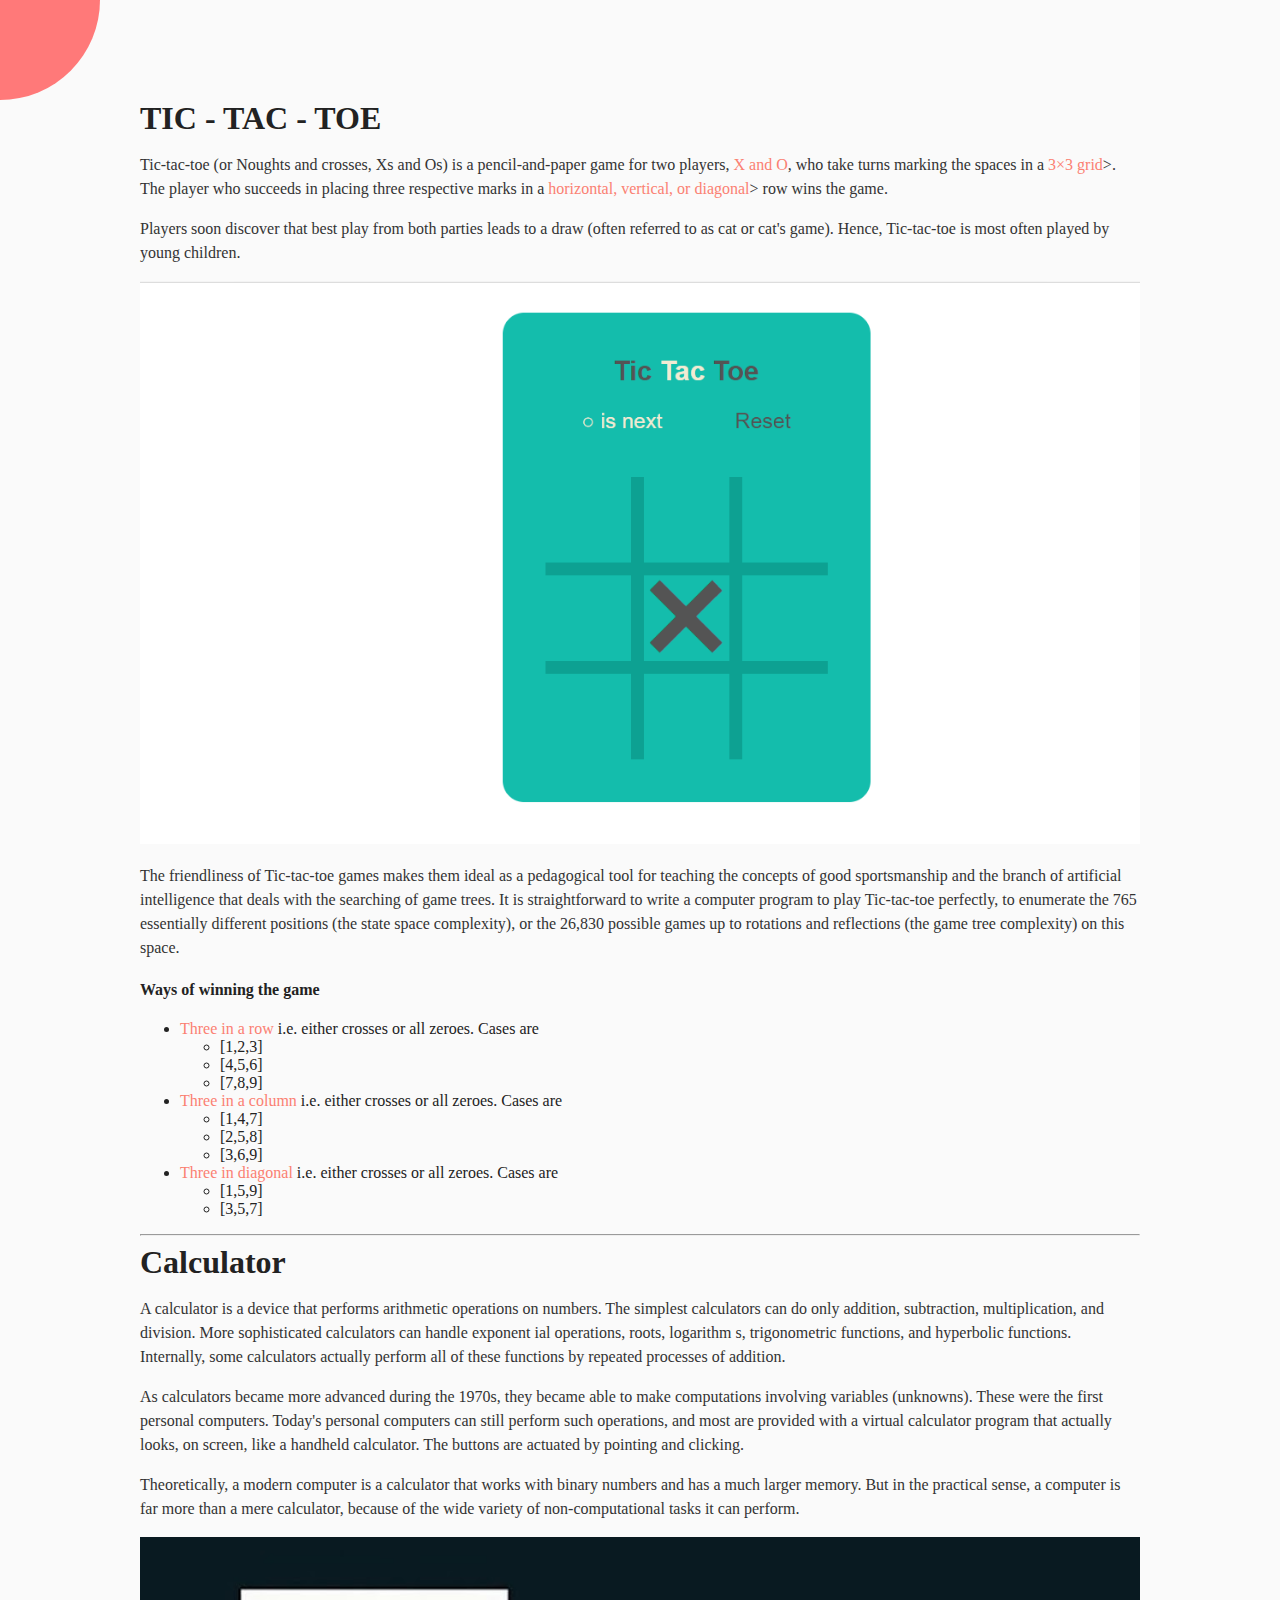
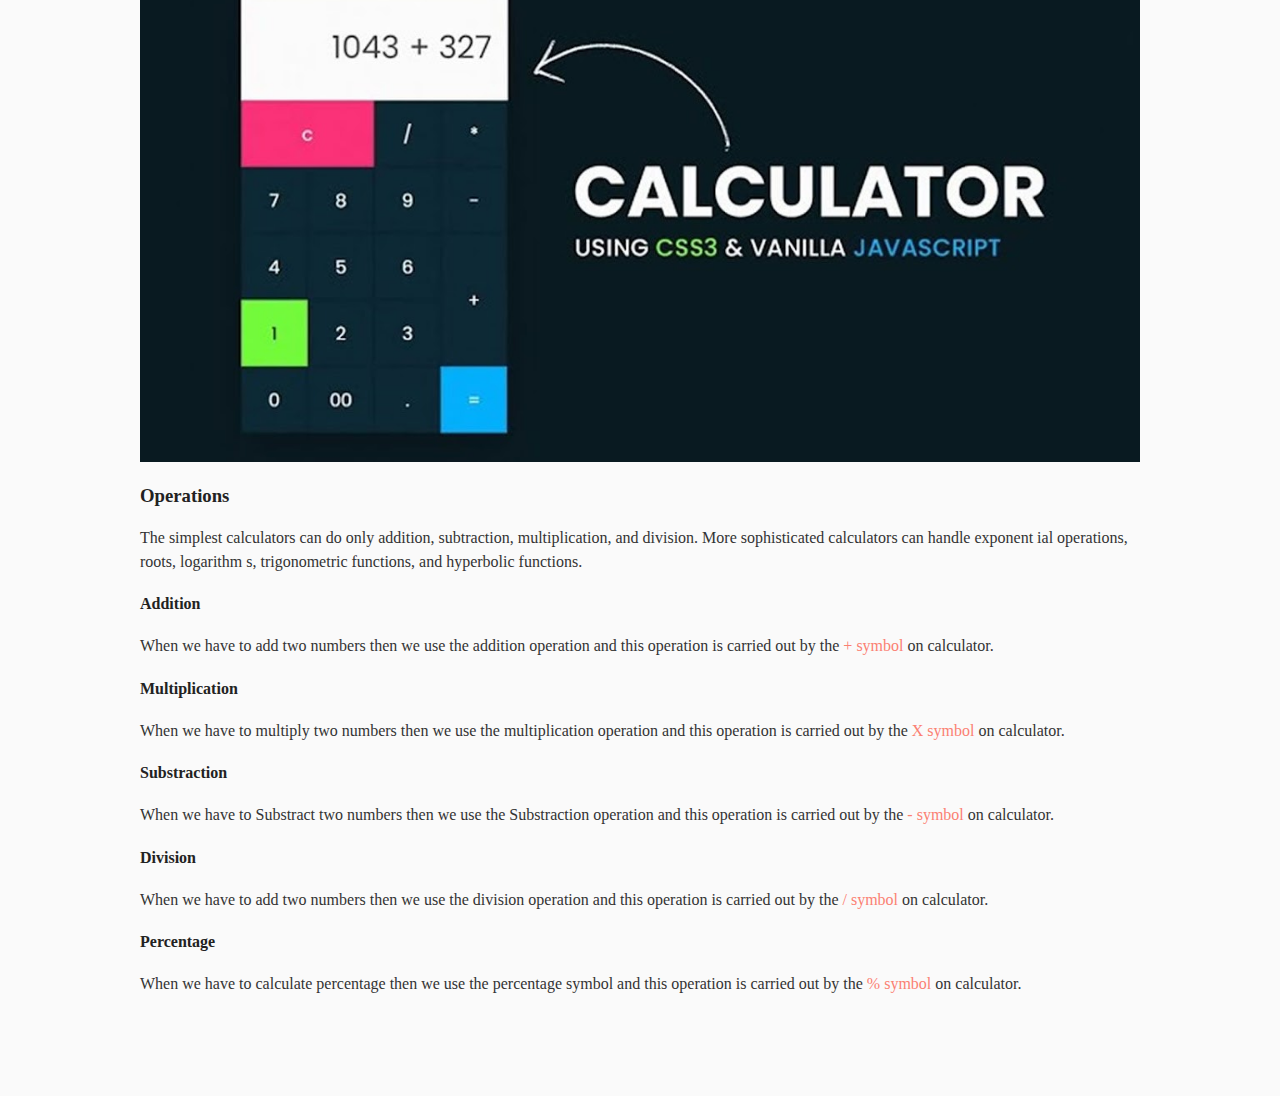
==== index.html @ 13a90007 "Add files via upload" ====
<!DOCTYPE html>
<html lang="en">
<head>
    <meta charset="UTF-8">
    <meta http-equiv="X-UA-Compatible" content="IE=edge">
    <meta name="viewport" content="width=device-width, initial-scale=1.0">
    <link rel="stylesheet" href="https://cdnjs.cloudflare.com/ajax/libs/font-awesome/5.15.3/css/all.min.css" integrity="sha512-iBBXm8fW90+nuLcSKlbmrPcLa0OT92xO1BIsZ+ywDWZCvqsWgccV3gFoRBv0z+8dLJgyAHIhR35VZc2oM/gI1w==" crossorigin="anonymous" referrerpolicy="no-referrer" />
    <link rel="stylesheet" href="style.css">
    <title>Calculator Home page</title>
</head>
<body>
    
    <div class="container">
        <div class="circle-container">
            <div class="circle">
                <button id="close">
                    <i class="fas fa-times"></i>
                </button>
                <button id="open">
                    <i class="fas fa-bars"></i>
                </button>
            </div>
        </div>

        <div class="content">
            <div>
                <h1>TIC - TAC - TOE</h1>
                <p>Tic-tac-toe (or Noughts and crosses, Xs and Os) is a pencil-and-paper game for two players, <span>X and O</span>, who take turns marking the spaces in a <span>3×3 grid</span>>. The player who succeeds in placing three respective marks in a <span>horizontal, vertical, or diagonal</span>> row wins the game.</p>
                <p>Players soon discover that best play from both parties leads to a draw (often referred to as cat or cat's game). Hence, Tic-tac-toe is most often played by young children.</p>
                <img src="tictactoe.png" alt="TicTacToe">
                <p>The friendliness of Tic-tac-toe games makes them ideal as a pedagogical tool for teaching the concepts of good sportsmanship and the branch of artificial intelligence that deals with the searching of game trees. It is straightforward to write a computer program to play Tic-tac-toe perfectly, to enumerate the 765 essentially different positions (the state space complexity), or the 26,830 possible games up to rotations and reflections (the game tree complexity) on this space.</p>
                <h4>Ways of winning the game</h4>
                <ul>
                    <li>
                        <span>Three in a row</span> i.e. either crosses or all zeroes. 
                        Cases are <ul>
                            <li>
                                [1,2,3]
                            </li>
                            <li>
                                [4,5,6]
                            </li>
                            <li>
                                [7,8,9]
                            </li>
                        </ul> 
                    </li>
                    <li>
                        <span>Three in a column</span> i.e. either crosses or all zeroes. 
                        Cases are <ul>
                            <li>
                                [1,4,7]
                            </li>
                            <li>
                                [2,5,8]
                            </li>
                            <li>
                                [3,6,9]
                            </li>
                        </ul> 
                    </li>
                    <li>
                        <span>Three in diagonal</span> i.e. either crosses or all zeroes. 
                        Cases are <ul>
                            <li>
                                [1,5,9]
                            </li>
                            <li>
                                [3,5,7]
                            </li>
                        </ul> 
                    </li>
                </ul>
            </div>
            <hr>
            <div>
                <h1>Calculator</h1>
                <p>A calculator is a device that performs arithmetic operations on numbers. The simplest calculators can do only addition, subtraction, multiplication, and division. More sophisticated calculators can handle exponent ial operations, roots, logarithm s, trigonometric functions, and hyperbolic functions. Internally, some calculators actually perform all of these functions by repeated processes of addition.</p>
                <p>As calculators became more advanced during the 1970s, they became able to make computations involving variables (unknowns). These were the first personal computers. Today's personal computers can still perform such operations, and most are provided with a virtual calculator program that actually looks, on screen, like a handheld calculator. The buttons are actuated by pointing and clicking.</p>
                <p>Theoretically, a modern computer is a calculator that works with binary numbers and has a much larger memory. But in the practical sense, a computer is far more than a mere calculator, because of the wide variety of non-computational tasks it can perform.</p>

                <img src="calculator.jpg" alt="Calculator">

                <h3>Operations</h3>
                
                <p> The simplest calculators can do only addition, subtraction, multiplication, and division. More sophisticated calculators can handle exponent ial operations, roots, logarithm s, trigonometric functions, and hyperbolic functions. </p>
                <h4>Addition</h4>
                <p>When we have to add two numbers then we use the addition operation and this operation is carried out by the  <span title="addition">+ symbol</span> on calculator.</p>
                <h4>Multiplication</h4>
                <p>When we have to multiply two numbers then we use the multiplication operation and this operation is carried out by the  <span>X symbol </span>on calculator.</p>
                <h4>Substraction</h4>
                <p>When we have to Substract two numbers then we use the Substraction operation and this operation is carried out by the  <span>- symbol </span>on calculator.</p>
                <h4>Division</h4>
                <p>When we have to add two numbers then we use the division operation and this operation is carried out by the  <span>/ symbol</span>   on calculator.</p>
                <h4>Percentage</h4>
                <p>When we have to calculate percentage then we use the percentage symbol and this operation is carried out by the  <span>% symbol</span> on calculator.</p>
            </div>
            
        </div>
    </div>

    <nav>
        <ul>
            <li>
                <a href="index.html" target="_blank">
                    <i class="fas fa-home"></i>Home
                </a>
            </li>
            <li>
                <a href="calculator.html" target="_blank">
                    <i class="fas fa-calculator"></i>Calculator
                </a>
            </li> 
            <li>
                <a href="ticTacToe.html" target="_blank">
                    <i class="fas fa-puzzle-piece"></i>Tic-Tac-Toe
                </a>
            </li>
        </ul>
    </nav>
    <script src="index.js"></script>
</body>
</html>
---- style.css ----
*{
    box-sizing: border-box;
}


body{
    font-family: cursive;
    overflow-x: hidden;
    margin: 0;
    background-color: #333;
    color: #222;
}

nav ul li a{
    text-decoration: none;
    color: #fff;
}

span{
    color: salmon;
}

.container{
    background-color: #fafafa;
    transform-origin: top left;
    transition: transform 0.5s linear;
    width: 100vw;
    min-height: 100vh;
    padding: 50px;
}

.container.show-nav{
    transform: rotate(-20deg);
}

.circle-container {
    position: fixed;
    top: -100px;
    left: -100px;
}

.circle{
    background-color: #ff7979;
    height: 200px;
    width: 200px;
    border-radius: 50%;
    position: relative;
    transition: transform 0.5s linear;
}

.container.show-nav .circle{
    transform: rotate(-70deg);
}

.circle button{
    cursor: pointer;
    position: absolute;
    top: 50%;
    left: 50%;
    height: 100px;
    background: transparent;
    border: 0;
    font-size: 26px;
    color: #fff;
}

.circle button:focus{
    outline: none;
}

.circle button#open{
    left:60%;
}

.circle button#close {
    top: 60%;
    transform: rotate(90deg);
    transform-origin: top left;
}

.container.show-nav + nav li{
    transform: translateX(0);
    transition-delay: 0.3s;
}

nav{
    position: fixed;
    bottom: 40px;
    left: 0;
    z-index: 100;
    font-size: 14px;
}

nav ul{
    list-style-type: none;
    padding-left: 30px;
}

nav ul li{
    text-transform: uppercase;
    color: #fff;
    margin: 40px 0;
    transform: translateX(-100%);
    transition: transform 0.4s ease-in;
}

nav ul li i{
    font-size: 20px;
    margin-right: 10px;
}

nav ul li + li{
    margin-left: 15px;
    transform: translateX(-150%);
}

nav ul li + li + li{
    margin-left: 30px;
    transform: translateX(-200%);
}

.content img{
    max-width: 100%;
}

.content{
    max-width: 1000px;
    margin: 50px auto;
}

.content h1{
    margin: 0;
}

.content small{
    color: #555;
    font-style: italic;
}

.content p{
    color: #333;
    line-height: 1.5;
}
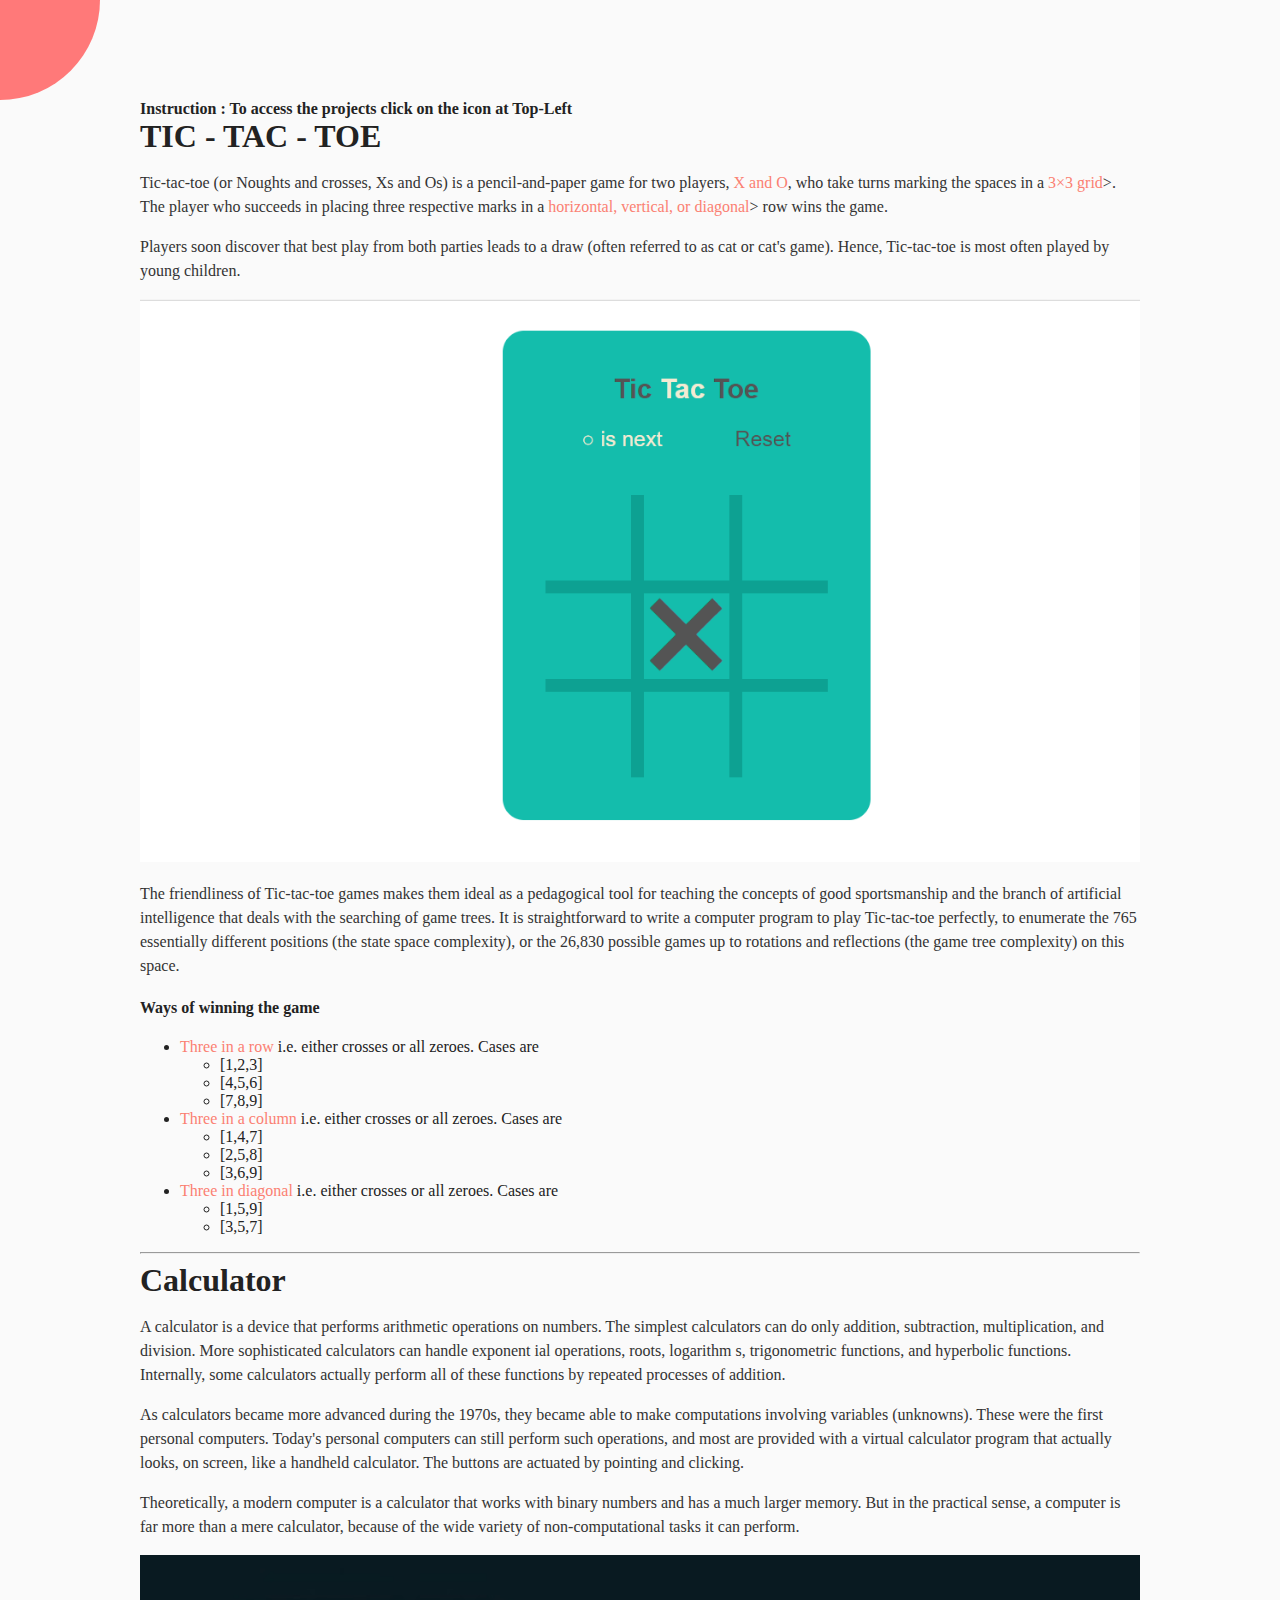
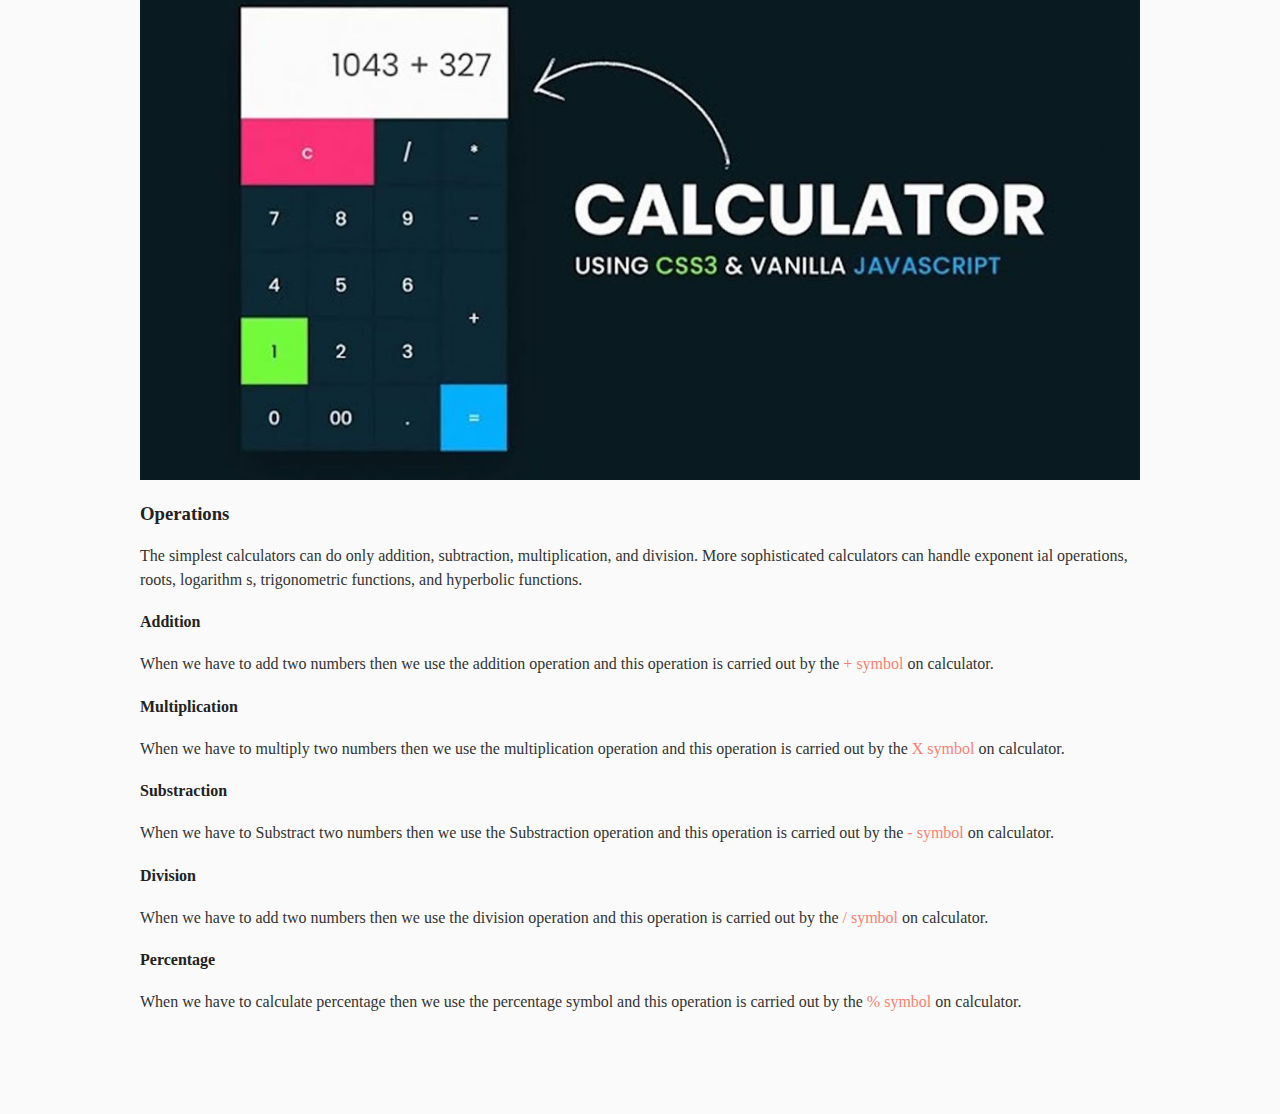
==== commit 5a647cec: "Update index.html" ====
--- a/index.html
+++ b/index.html
@@ -24,6 +24,7 @@
 
         <div class="content">
             <div>
+                <Strong>Instruction : To access the projects click on the icon at Top-Left</strong>
                 <h1>TIC - TAC - TOE</h1>
                 <p>Tic-tac-toe (or Noughts and crosses, Xs and Os) is a pencil-and-paper game for two players, <span>X and O</span>, who take turns marking the spaces in a <span>3×3 grid</span>>. The player who succeeds in placing three respective marks in a <span>horizontal, vertical, or diagonal</span>> row wins the game.</p>
                 <p>Players soon discover that best play from both parties leads to a draw (often referred to as cat or cat's game). Hence, Tic-tac-toe is most often played by young children.</p>
@@ -120,4 +121,4 @@
     </nav>
     <script src="index.js"></script>
 </body>
-</html>+</html>
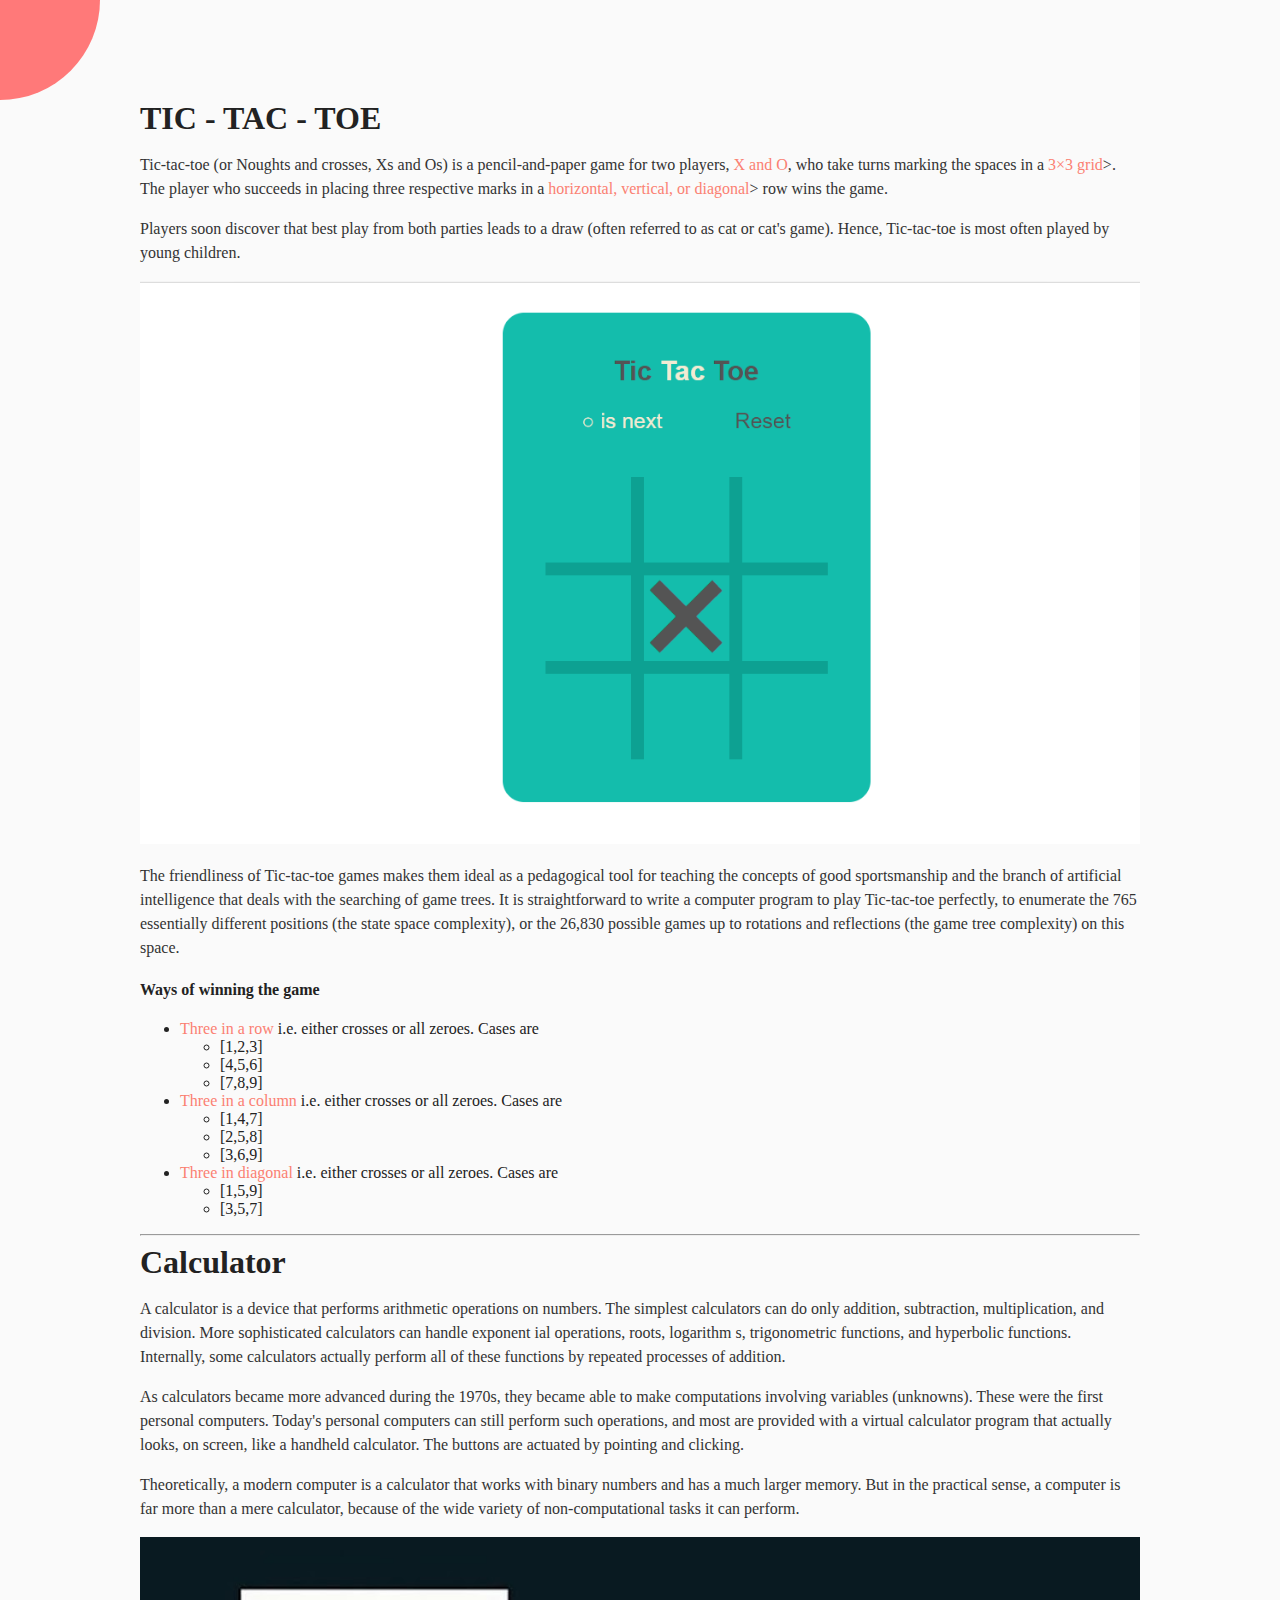
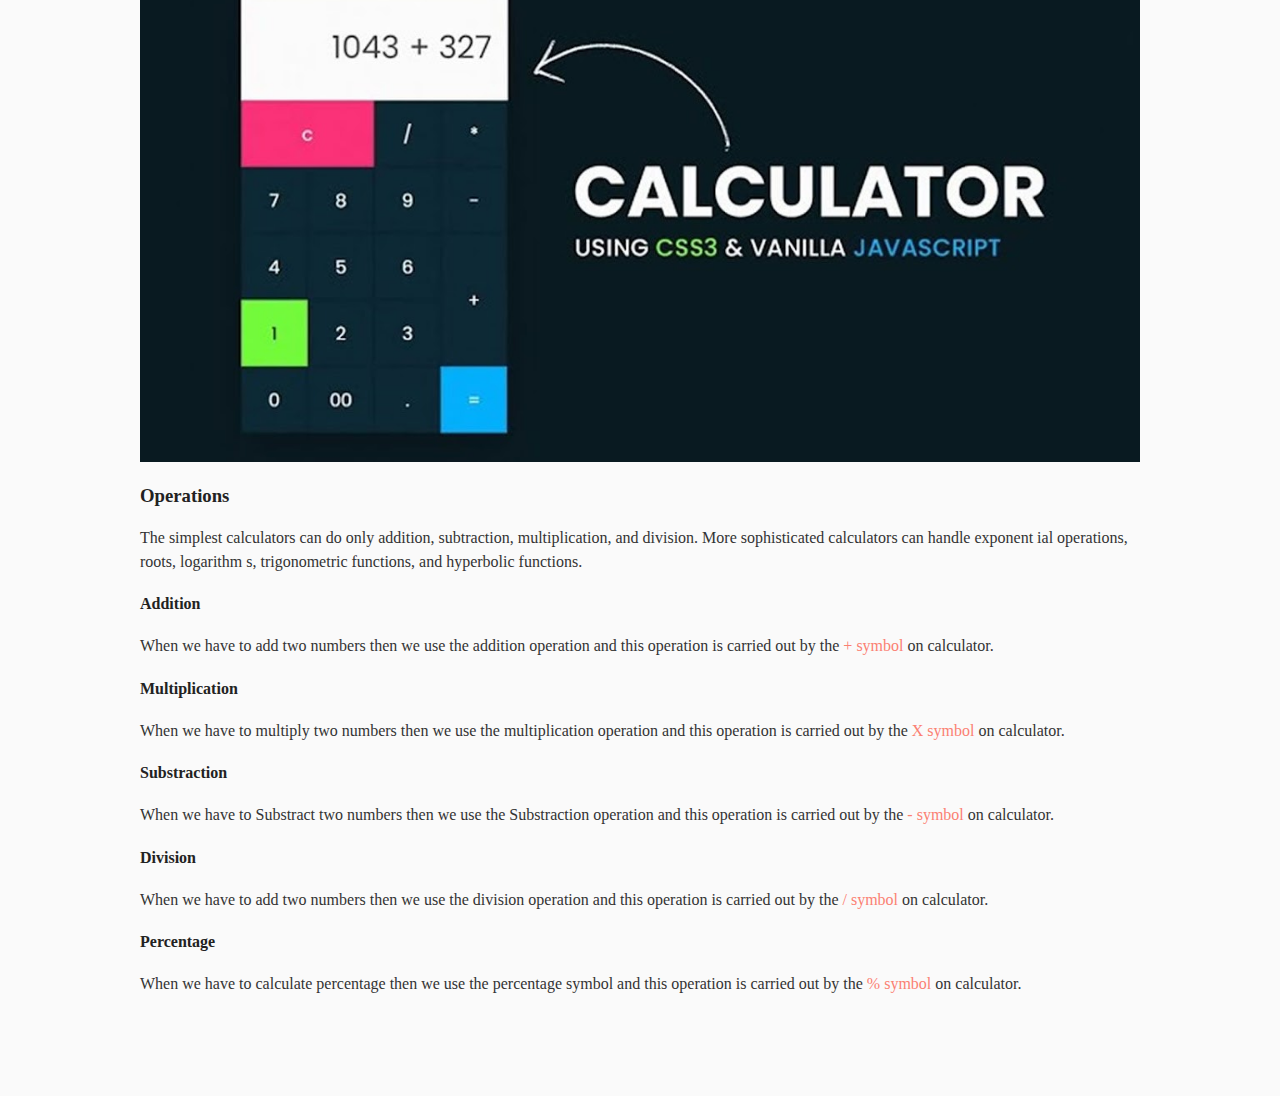
==== commit fec4e1e3: "Update index.html" ====
--- a/index.html
+++ b/index.html
@@ -24,7 +24,6 @@
 
         <div class="content">
             <div>
-                <Strong>Instruction : To access the projects click on the icon at Top-Left</strong>
                 <h1>TIC - TAC - TOE</h1>
                 <p>Tic-tac-toe (or Noughts and crosses, Xs and Os) is a pencil-and-paper game for two players, <span>X and O</span>, who take turns marking the spaces in a <span>3×3 grid</span>>. The player who succeeds in placing three respective marks in a <span>horizontal, vertical, or diagonal</span>> row wins the game.</p>
                 <p>Players soon discover that best play from both parties leads to a draw (often referred to as cat or cat's game). Hence, Tic-tac-toe is most often played by young children.</p>
